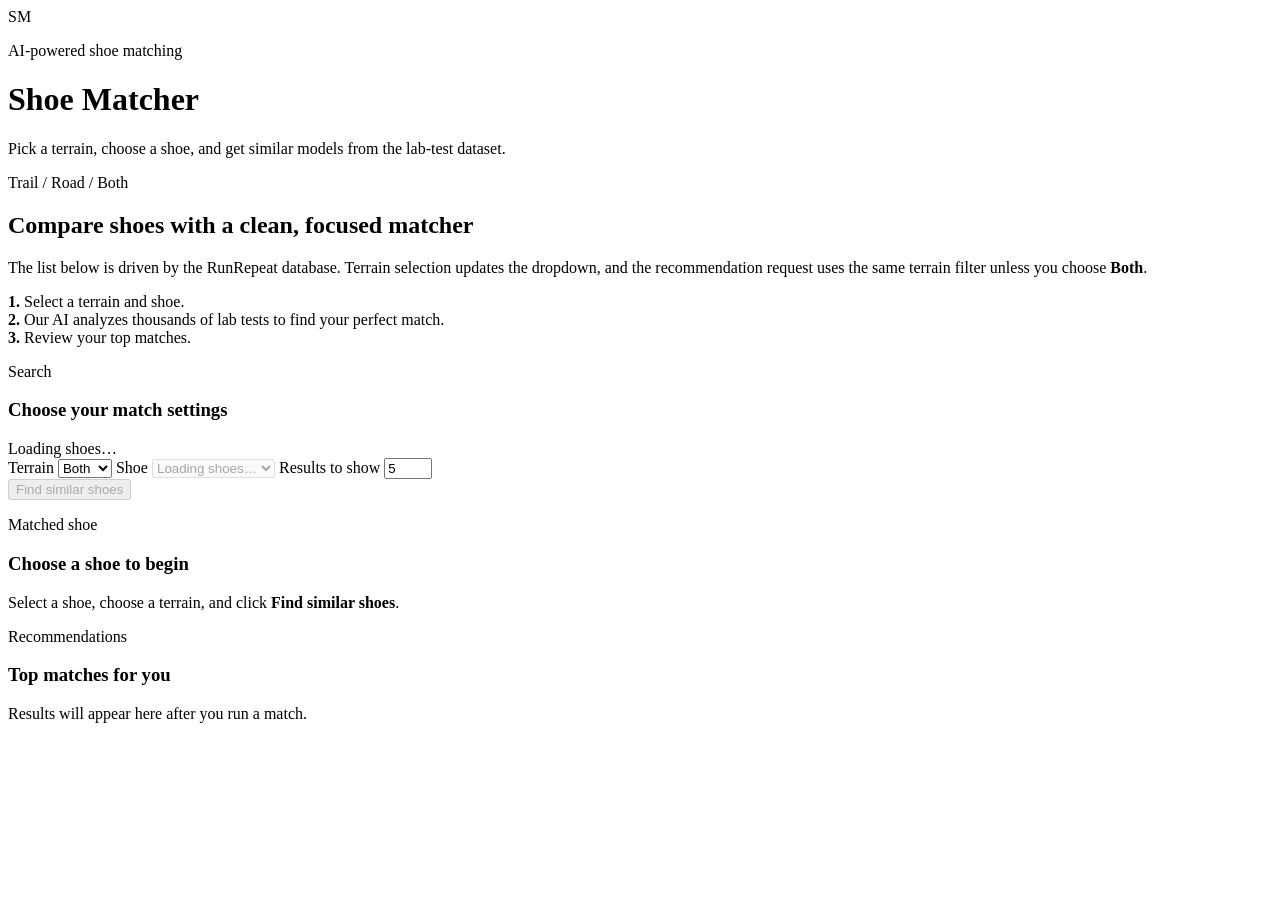
==== webapp/templates/index.html @ b6e6e43c "Using elbow plot to find ideal number of clusters" ====
<!doctype html>
<html lang="en">
  <head>
    <meta charset="utf-8" />
    <meta name="viewport" content="width=device-width, initial-scale=1" />
    <title>Shoe Matcher</title>
    <link rel="preconnect" href="https://fonts.googleapis.com" />
    <link rel="preconnect" href="https://fonts.gstatic.com" crossorigin />
    <link rel="stylesheet" href="/static/styles.css" />
    <script defer src="/static/app.js"></script>
  </head>
  <body>
    <div class="page-shell">
      <header class="topbar">
        <div class="brand">
          <div class="brand-mark">SM</div>
          <div>
            <p class="eyebrow">AI-powered shoe matching</p>
            <h1>Shoe Matcher</h1>
          </div>
        </div>
        <p class="topbar-copy">Pick a terrain, choose a shoe, and get similar models from the lab-test dataset.</p>
      </header>

      <main class="layout">
        <section class="hero card">
          <div>
            <span class="badge">Trail / Road / Both</span>
            <h2>Compare shoes with a clean, focused matcher</h2>
            <p>
              The list below is driven by the RunRepeat database. Terrain selection updates the dropdown,
              and the recommendation request uses the same terrain filter unless you choose <strong>Both</strong>.
            </p>
          </div>
          <div class="hero-points">
            <div class="hero-point">
              <strong>1.</strong>
              <span>Select a terrain and shoe.</span>
            </div>
            <div class="hero-point">
              <strong>2.</strong>
              <span>Our AI analyzes thousands of lab tests to find your perfect match.</span>
            </div>
            <div class="hero-point">
              <strong>3.</strong>
              <span>Review your top matches.</span>
            </div>
          </div>
        </section>

        <section class="card controls">
          <div class="section-heading">
            <div>
              <p class="section-kicker">Search</p>
              <h3>Choose your match settings</h3>
            </div>
            <span id="status-pill" class="status-pill">Loading shoes…</span>
          </div>

          <div class="control-grid">
            <label>
              Terrain
              <select id="terrain-select">
                <option value="Both" selected>Both</option>
                <option value="Road">Road</option>
                <option value="Trail">Trail</option>
              </select>
            </label>

            <label>
              Shoe
              <select id="shoe-select" disabled>
                <option>Loading shoes…</option>
              </select>
            </label>

            <label>
              Results to show
              <input id="neighbors-input" type="number" min="1" max="20" value="5" />
            </label>
          </div>

          <div class="action-row">
            <button id="match-button" class="primary-button" disabled>Find similar shoes</button>
          </div>
        </section>


        <section class="results-grid">
          <article class="card results-panel">
            <div class="section-heading">
              <div>
                <p class="section-kicker">Matched shoe</p>
                <h3 id="matched-title">Choose a shoe to begin</h3>
              </div>
            </div>
            <div id="matched-shoe" class="detail-grid empty-state">
              <p>Select a shoe, choose a terrain, and click <strong>Find similar shoes</strong>.</p>
            </div>
          </article>

          <article class="card results-panel">
            <div class="section-heading">
              <div>
                <p class="section-kicker">Recommendations</p>
                <h3>Top matches for you</h3>
              </div>
            </div>
            <div id="recommendations" class="recommendation-list empty-state">
              <p>Results will appear here after you run a match.</p>
            </div>
          </article>
        </section>
      </main>
    </div>
  </body>
</html>
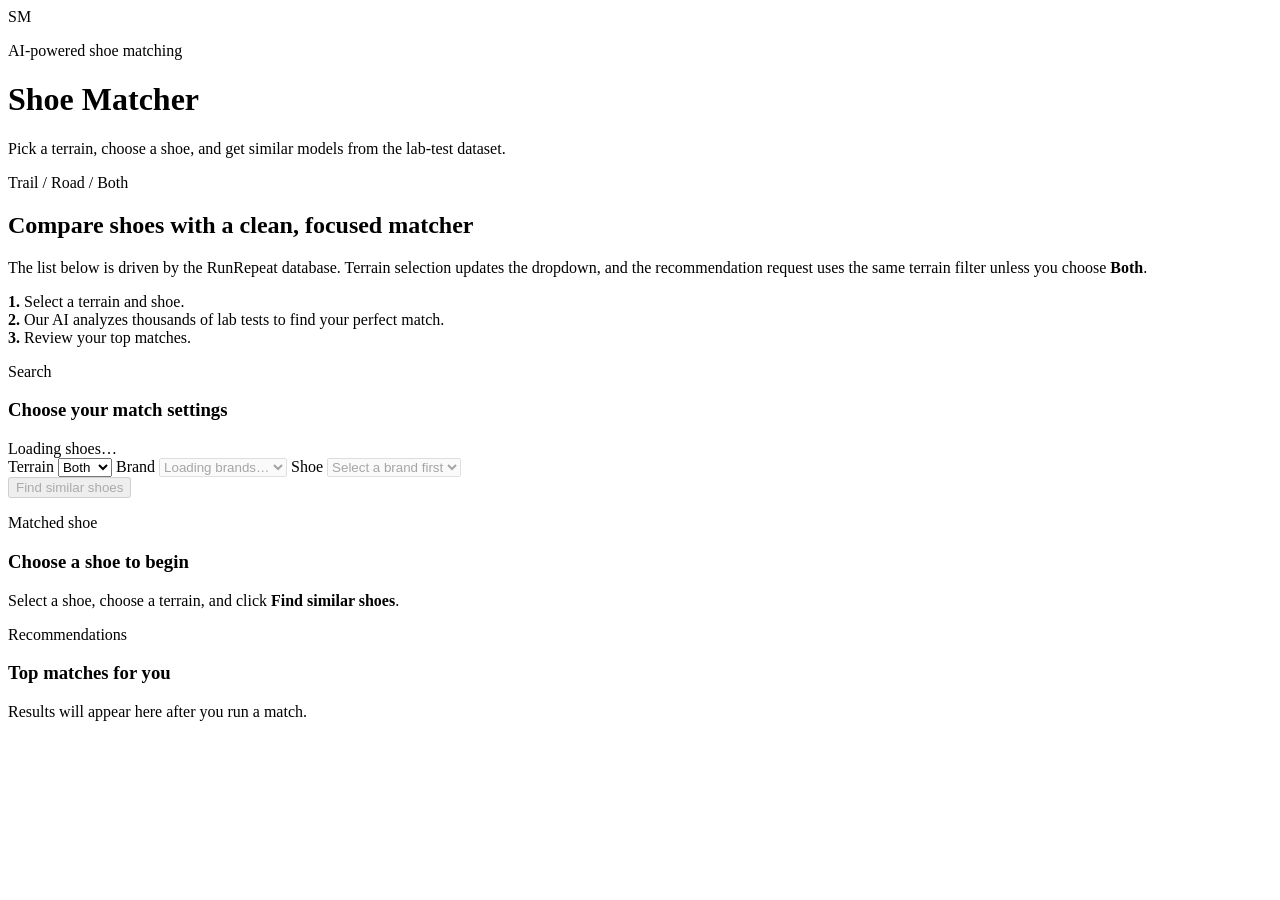
==== commit accc9498: "Cleaned up crawling and also made some viz improvements" ====
--- a/webapp/templates/index.html
+++ b/webapp/templates/index.html
@@ -68,16 +68,19 @@
             </label>
 
             <label>
-              Shoe
-              <select id="shoe-select" disabled>
-                <option>Loading shoes…</option>
+              Brand
+              <select id="brand-select" disabled>
+                <option>Loading brands…</option>
               </select>
             </label>
 
             <label>
-              Results to show
-              <input id="neighbors-input" type="number" min="1" max="20" value="5" />
+              Shoe
+              <select id="shoe-select" disabled>
+                <option>Select a brand first</option>
+              </select>
             </label>
+
           </div>
 
           <div class="action-row">
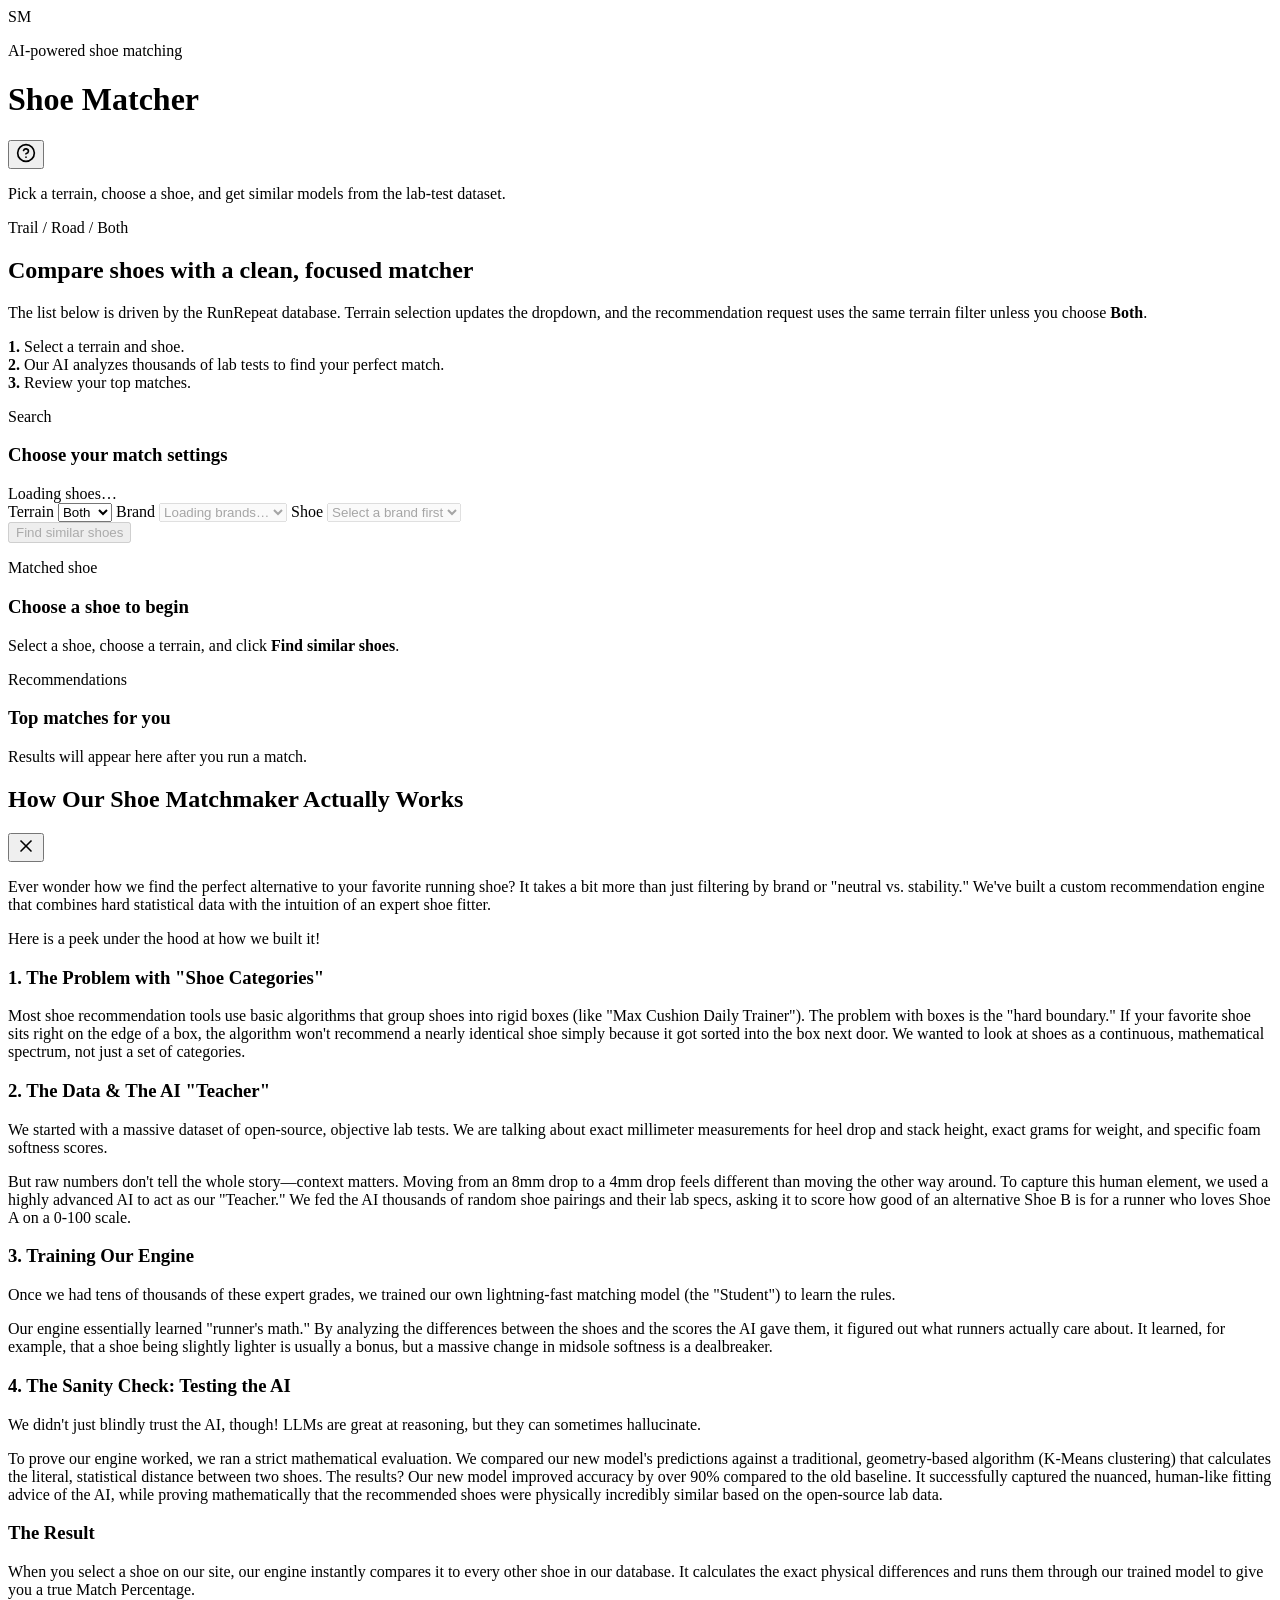
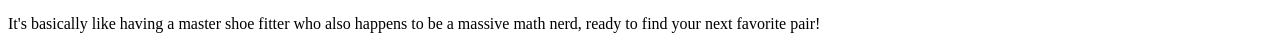
==== commit 740ed161: "Add 'How It Works' modal with question mark icon - Add question mark button in topbar that opens exp" ====
--- a/webapp/templates/index.html
+++ b/webapp/templates/index.html
@@ -19,7 +19,16 @@
             <h1>Shoe Matcher</h1>
           </div>
         </div>
-        <p class="topbar-copy">Pick a terrain, choose a shoe, and get similar models from the lab-test dataset.</p>
+        <div class="topbar-actions">
+          <button id="how-it-works-btn" class="how-it-works-btn" aria-label="How it works">
+            <svg width="20" height="20" viewBox="0 0 24 24" fill="none" stroke="currentColor" stroke-width="2" stroke-linecap="round" stroke-linejoin="round">
+              <circle cx="12" cy="12" r="10"></circle>
+              <path d="M9.09 9a3 3 0 0 1 5.83 1c0 2-3 3-3 3"></path>
+              <line x1="12" y1="17" x2="12.01" y2="17"></line>
+            </svg>
+          </button>
+          <p class="topbar-copy">Pick a terrain, choose a shoe, and get similar models from the lab-test dataset.</p>
+        </div>
       </header>
 
       <main class="layout">
@@ -116,5 +125,51 @@
         </section>
       </main>
     </div>
+
+    <!-- How It Works Modal -->
+    <div id="how-it-works-overlay" class="modal-overlay hidden">
+      <div class="modal-backdrop"></div>
+      <div class="modal-content">
+        <div class="modal-header">
+          <h2>How Our Shoe Matchmaker Actually Works</h2>
+          <button id="close-modal-btn" class="close-btn" aria-label="Close">
+            <svg width="20" height="20" viewBox="0 0 24 24" fill="none" stroke="currentColor" stroke-width="2" stroke-linecap="round" stroke-linejoin="round">
+              <line x1="18" y1="6" x2="6" y2="18"></line>
+              <line x1="6" y1="6" x2="18" y2="18"></line>
+            </svg>
+          </button>
+        </div>
+        <div class="modal-body">
+          <div class="prose">
+            <p>Ever wonder how we find the perfect alternative to your favorite running shoe? It takes a bit more than just filtering by brand or "neutral vs. stability." We've built a custom recommendation engine that combines hard statistical data with the intuition of an expert shoe fitter.</p>
+            
+            <p>Here is a peek under the hood at how we built it!</p>
+            
+            <h3>1. The Problem with "Shoe Categories"</h3>
+            <p>Most shoe recommendation tools use basic algorithms that group shoes into rigid boxes (like "Max Cushion Daily Trainer"). The problem with boxes is the "hard boundary." If your favorite shoe sits right on the edge of a box, the algorithm won't recommend a nearly identical shoe simply because it got sorted into the box next door. We wanted to look at shoes as a continuous, mathematical spectrum, not just a set of categories.</p>
+            
+            <h3>2. The Data & The AI "Teacher"</h3>
+            <p>We started with a massive dataset of open-source, objective lab tests. We are talking about exact millimeter measurements for heel drop and stack height, exact grams for weight, and specific foam softness scores.</p>
+            
+            <p>But raw numbers don't tell the whole story—context matters. Moving from an 8mm drop to a 4mm drop feels different than moving the other way around. To capture this human element, we used a highly advanced AI to act as our "Teacher." We fed the AI thousands of random shoe pairings and their lab specs, asking it to score how good of an alternative Shoe B is for a runner who loves Shoe A on a 0-100 scale.</p>
+            
+            <h3>3. Training Our Engine</h3>
+            <p>Once we had tens of thousands of these expert grades, we trained our own lightning-fast matching model (the "Student") to learn the rules.</p>
+            
+            <p>Our engine essentially learned "runner's math." By analyzing the differences between the shoes and the scores the AI gave them, it figured out what runners actually care about. It learned, for example, that a shoe being slightly lighter is usually a bonus, but a massive change in midsole softness is a dealbreaker.</p>
+            
+            <h3>4. The Sanity Check: Testing the AI</h3>
+            <p>We didn't just blindly trust the AI, though! LLMs are great at reasoning, but they can sometimes hallucinate.</p>
+            
+            <p>To prove our engine worked, we ran a strict mathematical evaluation. We compared our new model's predictions against a traditional, geometry-based algorithm (K-Means clustering) that calculates the literal, statistical distance between two shoes. The results? Our new model improved accuracy by over 90% compared to the old baseline. It successfully captured the nuanced, human-like fitting advice of the AI, while proving mathematically that the recommended shoes were physically incredibly similar based on the open-source lab data.</p>
+            
+            <h3>The Result</h3>
+            <p>When you select a shoe on our site, our engine instantly compares it to every other shoe in our database. It calculates the exact physical differences and runs them through our trained model to give you a true Match Percentage.</p>
+            
+            <p>It's basically like having a master shoe fitter who also happens to be a massive math nerd, ready to find your next favorite pair!</p>
+          </div>
+        </div>
+      </div>
+    </div>
   </body>
 </html>
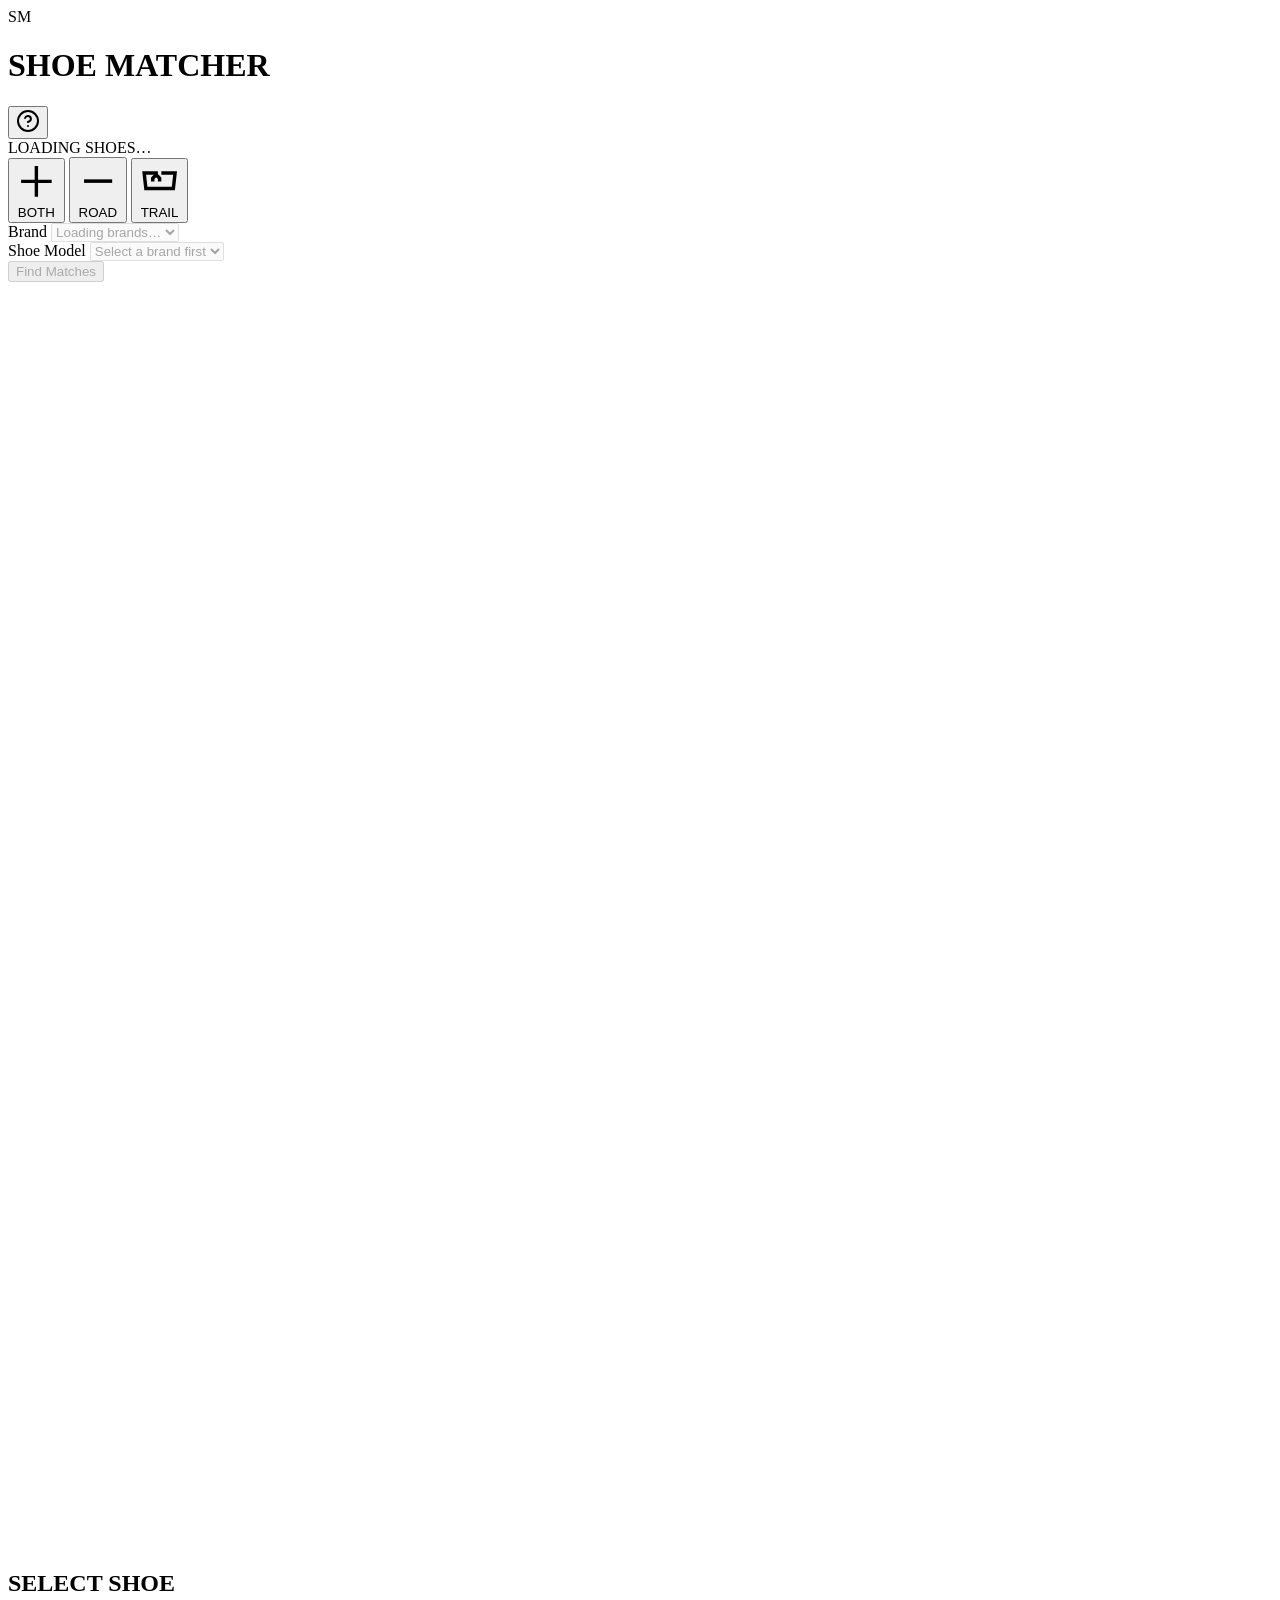
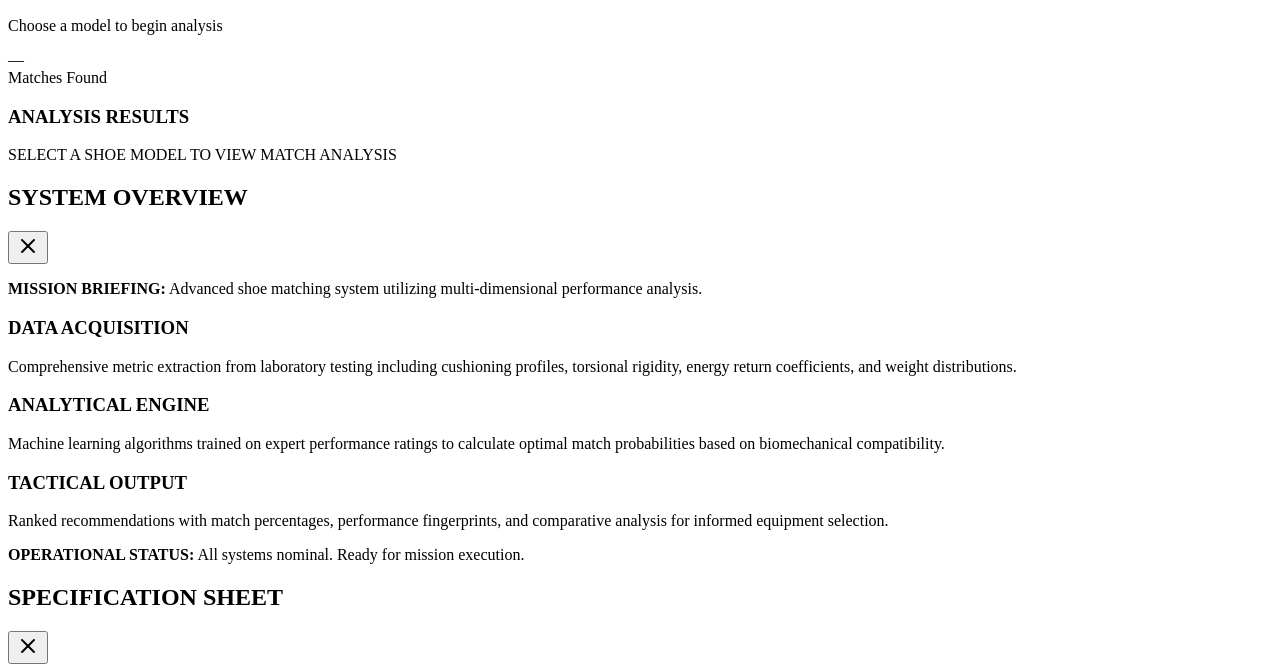
==== commit 1c9337c3: "Lots of visual experimentation" ====
--- a/webapp/templates/index.html
+++ b/webapp/templates/index.html
@@ -6,134 +6,127 @@
     <title>Shoe Matcher</title>
     <link rel="preconnect" href="https://fonts.googleapis.com" />
     <link rel="preconnect" href="https://fonts.gstatic.com" crossorigin />
+    <link href="https://fonts.googleapis.com/css2?family=Oswald:wght@400;500;600;700;800;900&family=Roboto+Mono:wght@400;500;700&family=Inter:wght@400;500;600;700&display=swap" rel="stylesheet" />
     <link rel="stylesheet" href="/static/styles.css" />
     <script defer src="/static/app.js"></script>
   </head>
   <body>
     <div class="page-shell">
-      <header class="topbar">
-        <div class="brand">
-          <div class="brand-mark">SM</div>
-          <div>
-            <p class="eyebrow">AI-powered shoe matching</p>
-            <h1>Shoe Matcher</h1>
+      <div class="canvas-container">
+        <div class="grid-overlay"></div>
+        
+        <!-- Header -->
+        <header class="header-section">
+          <div class="brand-section">
+            <div class="brand-mark">SM</div>
+            <h1 class="brand-title">SHOE MATCHER</h1>
           </div>
-        </div>
-        <div class="topbar-actions">
-          <button id="how-it-works-btn" class="how-it-works-btn" aria-label="How it works">
-            <svg width="20" height="20" viewBox="0 0 24 24" fill="none" stroke="currentColor" stroke-width="2" stroke-linecap="round" stroke-linejoin="round">
-              <circle cx="12" cy="12" r="10"></circle>
-              <path d="M9.09 9a3 3 0 0 1 5.83 1c0 2-3 3-3 3"></path>
-              <line x1="12" y1="17" x2="12.01" y2="17"></line>
-            </svg>
-          </button>
-          <p class="topbar-copy">Pick a terrain, choose a shoe, and get similar models from the lab-test dataset.</p>
-        </div>
-      </header>
+          <div class="header-actions">
+            <button id="how-it-works-btn" class="how-it-works-btn" aria-label="How it works">
+              <svg width="24" height="24" viewBox="0 0 24 24" fill="none" stroke="currentColor" stroke-width="2" stroke-linecap="round" stroke-linejoin="round">
+                <circle cx="12" cy="12" r="10"></circle>
+                <path d="M9.09 9a3 3 0 0 1 5.83 1c0 2-3 3-3 3"></path>
+                <line x1="12" y1="17" x2="12.01" y2="17"></line>
+              </svg>
+            </button>
+          </div>
+        </header>
 
-      <main class="layout">
-        <section class="hero card">
-          <div>
-            <span class="badge">Trail / Road / Both</span>
-            <h2>Compare shoes with a clean, focused matcher</h2>
-            <p>
-              The list below is driven by the RunRepeat database. Terrain selection updates the dropdown,
-              and the recommendation request uses the same terrain filter unless you choose <strong>Both</strong>.
-            </p>
-          </div>
-          <div class="hero-points">
-            <div class="hero-point">
-              <strong>1.</strong>
-              <span>Select a terrain and shoe.</span>
+        <!-- Control Panel -->
+        <section class="control-panel">
+          <div class="status-indicator" id="status-pill">LOADING SHOES…</div>
+          <div class="control-grid">
+            <div class="terrain-controls">
+              <button class="terrain-btn active" data-terrain="Both">
+                <svg class="terrain-icon" viewBox="0 0 24 24" fill="none" stroke="currentColor" stroke-width="2">
+                  <path d="M3 12h18m-9-9v18"></path>
+                </svg>
+                BOTH
+              </button>
+              <button class="terrain-btn" data-terrain="Road">
+                <svg class="terrain-icon" viewBox="0 0 24 24" fill="none" stroke="currentColor" stroke-width="2">
+                  <line x1="4" y1="12" x2="20" y2="12"></line>
+                </svg>
+                ROAD
+              </button>
+              <button class="terrain-btn" data-terrain="Trail">
+                <svg class="terrain-icon" viewBox="0 0 24 24" fill="none" stroke="currentColor" stroke-width="2">
+                  <path d="M13 7h8l-1 9H4l-1-9h8"></path>
+                  <path d="M8 12v-2l2-2 2 2v2"></path>
+                </svg>
+                TRAIL
+              </button>
             </div>
-            <div class="hero-point">
-              <strong>2.</strong>
-              <span>Our AI analyzes thousands of lab tests to find your perfect match.</span>
+            
+            <div class="control-group">
+              <label class="control-label">Brand</label>
+              <select id="brand-select" class="control-select" disabled>
+                <option>Loading brands…</option>
+              </select>
             </div>
-            <div class="hero-point">
-              <strong>3.</strong>
-              <span>Review your top matches.</span>
+            
+            <div class="control-group">
+              <label class="control-label">Shoe Model</label>
+              <select id="shoe-select" class="control-select" disabled>
+                <option>Select a brand first</option>
+              </select>
             </div>
+            
+            <button id="match-button" class="search-button" disabled>Find Matches</button>
           </div>
         </section>
 
-        <section class="card controls">
-          <div class="section-heading">
-            <div>
-              <p class="section-kicker">Search</p>
-              <h3>Choose your match settings</h3>
-            </div>
-            <span id="status-pill" class="status-pill">Loading shoes…</span>
-          </div>
-
-          <div class="control-grid">
-            <label>
-              Terrain
-              <select id="terrain-select">
-                <option value="Both" selected>Both</option>
-                <option value="Road">Road</option>
-                <option value="Trail">Trail</option>
-              </select>
-            </label>
-
-            <label>
-              Brand
-              <select id="brand-select" disabled>
-                <option>Loading brands…</option>
-              </select>
-            </label>
-
-            <label>
-              Shoe
-              <select id="shoe-select" disabled>
-                <option>Select a brand first</option>
-              </select>
-            </label>
-
-          </div>
-
-          <div class="action-row">
-            <button id="match-button" class="primary-button" disabled>Find similar shoes</button>
-          </div>
-        </section>
-
-
-        <section class="results-grid">
-          <article class="card results-panel">
-            <div class="section-heading">
-              <div>
-                <p class="section-kicker">Matched shoe</p>
-                <h3 id="matched-title">Choose a shoe to begin</h3>
+        <!-- Results Section -->
+        <main class="results-section">
+          <!-- Anchor Profile -->
+          <article class="anchor-profile">
+            <div class="anchor-header">
+              <div class="anchor-visualization">
+                <div class="radar-chart" id="anchor-radar">
+                  <svg viewBox="0 0 200 200">
+                    <!-- Radar chart will be drawn here -->
+                  </svg>
+                </div>
               </div>
-            </div>
-            <div id="matched-shoe" class="detail-grid empty-state">
-              <p>Select a shoe, choose a terrain, and click <strong>Find similar shoes</strong>.</p>
+              <div class="anchor-info">
+                <h2 id="matched-title" class="anchor-title">SELECT SHOE</h2>
+                <p id="matched-subtitle" class="anchor-subtitle">Choose a model to begin analysis</p>
+                <div class="anchor-metrics">
+                  <div class="metric-readout">
+                    <div class="metric-value" id="matches-found">—</div>
+                    <div class="metric-label">Matches Found</div>
+                  </div>
+                  <div class="metric-readout" id="audience-metric" style="display: none;">
+                    <div class="metric-value" id="audience-score">—</div>
+                    <div class="metric-label">Audience Score</div>
+                  </div>
+                </div>
+              </div>
             </div>
           </article>
 
-          <article class="card results-panel">
-            <div class="section-heading">
-              <div>
-                <p class="section-kicker">Recommendations</p>
-                <h3>Top matches for you</h3>
+          <!-- Recommendations -->
+          <section class="recommendations-section">
+            <div class="recommendations-header">
+              <h3 class="recommendations-title">ANALYSIS RESULTS</h3>
+            </div>
+            <div id="recommendations" class="recommendations-grid empty-state">
+              <div class="empty-state">
+                <p>SELECT A SHOE MODEL TO VIEW MATCH ANALYSIS</p>
               </div>
             </div>
-            <div id="recommendations" class="recommendation-list empty-state">
-              <p>Results will appear here after you run a match.</p>
-            </div>
-          </article>
-        </section>
-      </main>
+          </section>
+        </main>
+      </div>
     </div>
 
     <!-- How It Works Modal -->
     <div id="how-it-works-overlay" class="modal-overlay hidden">
-      <div class="modal-backdrop"></div>
       <div class="modal-content">
         <div class="modal-header">
-          <h2>How Our Shoe Matchmaker Actually Works</h2>
+          <h2 class="modal-title">SYSTEM OVERVIEW</h2>
           <button id="close-modal-btn" class="close-btn" aria-label="Close">
-            <svg width="20" height="20" viewBox="0 0 24 24" fill="none" stroke="currentColor" stroke-width="2" stroke-linecap="round" stroke-linejoin="round">
+            <svg width="24" height="24" viewBox="0 0 24 24" fill="none" stroke="currentColor" stroke-width="2" stroke-linecap="round" stroke-linejoin="round">
               <line x1="18" y1="6" x2="6" y2="18"></line>
               <line x1="6" y1="6" x2="18" y2="18"></line>
             </svg>
@@ -141,32 +134,38 @@
         </div>
         <div class="modal-body">
           <div class="prose">
-            <p>Ever wonder how we find the perfect alternative to your favorite running shoe? It takes a bit more than just filtering by brand or "neutral vs. stability." We've built a custom recommendation engine that combines hard statistical data with the intuition of an expert shoe fitter.</p>
+            <p><strong>MISSION BRIEFING:</strong> Advanced shoe matching system utilizing multi-dimensional performance analysis.</p>
             
-            <p>Here is a peek under the hood at how we built it!</p>
+            <h3>DATA ACQUISITION</h3>
+            <p>Comprehensive metric extraction from laboratory testing including cushioning profiles, torsional rigidity, energy return coefficients, and weight distributions.</p>
             
-            <h3>1. The Problem with "Shoe Categories"</h3>
-            <p>Most shoe recommendation tools use basic algorithms that group shoes into rigid boxes (like "Max Cushion Daily Trainer"). The problem with boxes is the "hard boundary." If your favorite shoe sits right on the edge of a box, the algorithm won't recommend a nearly identical shoe simply because it got sorted into the box next door. We wanted to look at shoes as a continuous, mathematical spectrum, not just a set of categories.</p>
+            <h3>ANALYTICAL ENGINE</h3>
+            <p>Machine learning algorithms trained on expert performance ratings to calculate optimal match probabilities based on biomechanical compatibility.</p>
             
-            <h3>2. The Data & The AI "Teacher"</h3>
-            <p>We started with a massive dataset of open-source, objective lab tests. We are talking about exact millimeter measurements for heel drop and stack height, exact grams for weight, and specific foam softness scores.</p>
+            <h3>TACTICAL OUTPUT</h3>
+            <p>Ranked recommendations with match percentages, performance fingerprints, and comparative analysis for informed equipment selection.</p>
             
-            <p>But raw numbers don't tell the whole story—context matters. Moving from an 8mm drop to a 4mm drop feels different than moving the other way around. To capture this human element, we used a highly advanced AI to act as our "Teacher." We fed the AI thousands of random shoe pairings and their lab specs, asking it to score how good of an alternative Shoe B is for a runner who loves Shoe A on a 0-100 scale.</p>
-            
-            <h3>3. Training Our Engine</h3>
-            <p>Once we had tens of thousands of these expert grades, we trained our own lightning-fast matching model (the "Student") to learn the rules.</p>
-            
-            <p>Our engine essentially learned "runner's math." By analyzing the differences between the shoes and the scores the AI gave them, it figured out what runners actually care about. It learned, for example, that a shoe being slightly lighter is usually a bonus, but a massive change in midsole softness is a dealbreaker.</p>
-            
-            <h3>4. The Sanity Check: Testing the AI</h3>
-            <p>We didn't just blindly trust the AI, though! LLMs are great at reasoning, but they can sometimes hallucinate.</p>
-            
-            <p>To prove our engine worked, we ran a strict mathematical evaluation. We compared our new model's predictions against a traditional, geometry-based algorithm (K-Means clustering) that calculates the literal, statistical distance between two shoes. The results? Our new model improved accuracy by over 90% compared to the old baseline. It successfully captured the nuanced, human-like fitting advice of the AI, while proving mathematically that the recommended shoes were physically incredibly similar based on the open-source lab data.</p>
-            
-            <h3>The Result</h3>
-            <p>When you select a shoe on our site, our engine instantly compares it to every other shoe in our database. It calculates the exact physical differences and runs them through our trained model to give you a true Match Percentage.</p>
-            
-            <p>It's basically like having a master shoe fitter who also happens to be a massive math nerd, ready to find your next favorite pair!</p>
+            <p><strong>OPERATIONAL STATUS:</strong> All systems nominal. Ready for mission execution.</p>
+          </div>
+        </div>
+      </div>
+    </div>
+
+    <!-- Statistics Modal -->
+    <div id="statistics-overlay" class="modal-overlay hidden">
+      <div class="modal-content">
+        <div class="modal-header">
+          <h2 class="modal-title" id="statistics-title">SPECIFICATION SHEET</h2>
+          <button id="close-statistics-btn" class="close-btn" aria-label="Close">
+            <svg width="24" height="24" viewBox="0 0 24 24" fill="none" stroke="currentColor" stroke-width="2" stroke-linecap="round" stroke-linejoin="round">
+              <line x1="18" y1="6" x2="6" y2="18"></line>
+              <line x1="6" y1="6" x2="18" y2="18"></line>
+            </svg>
+          </button>
+        </div>
+        <div class="modal-body">
+          <div id="statistics-content" class="stats-grid">
+            <!-- Statistics will be populated here -->
           </div>
         </div>
       </div>
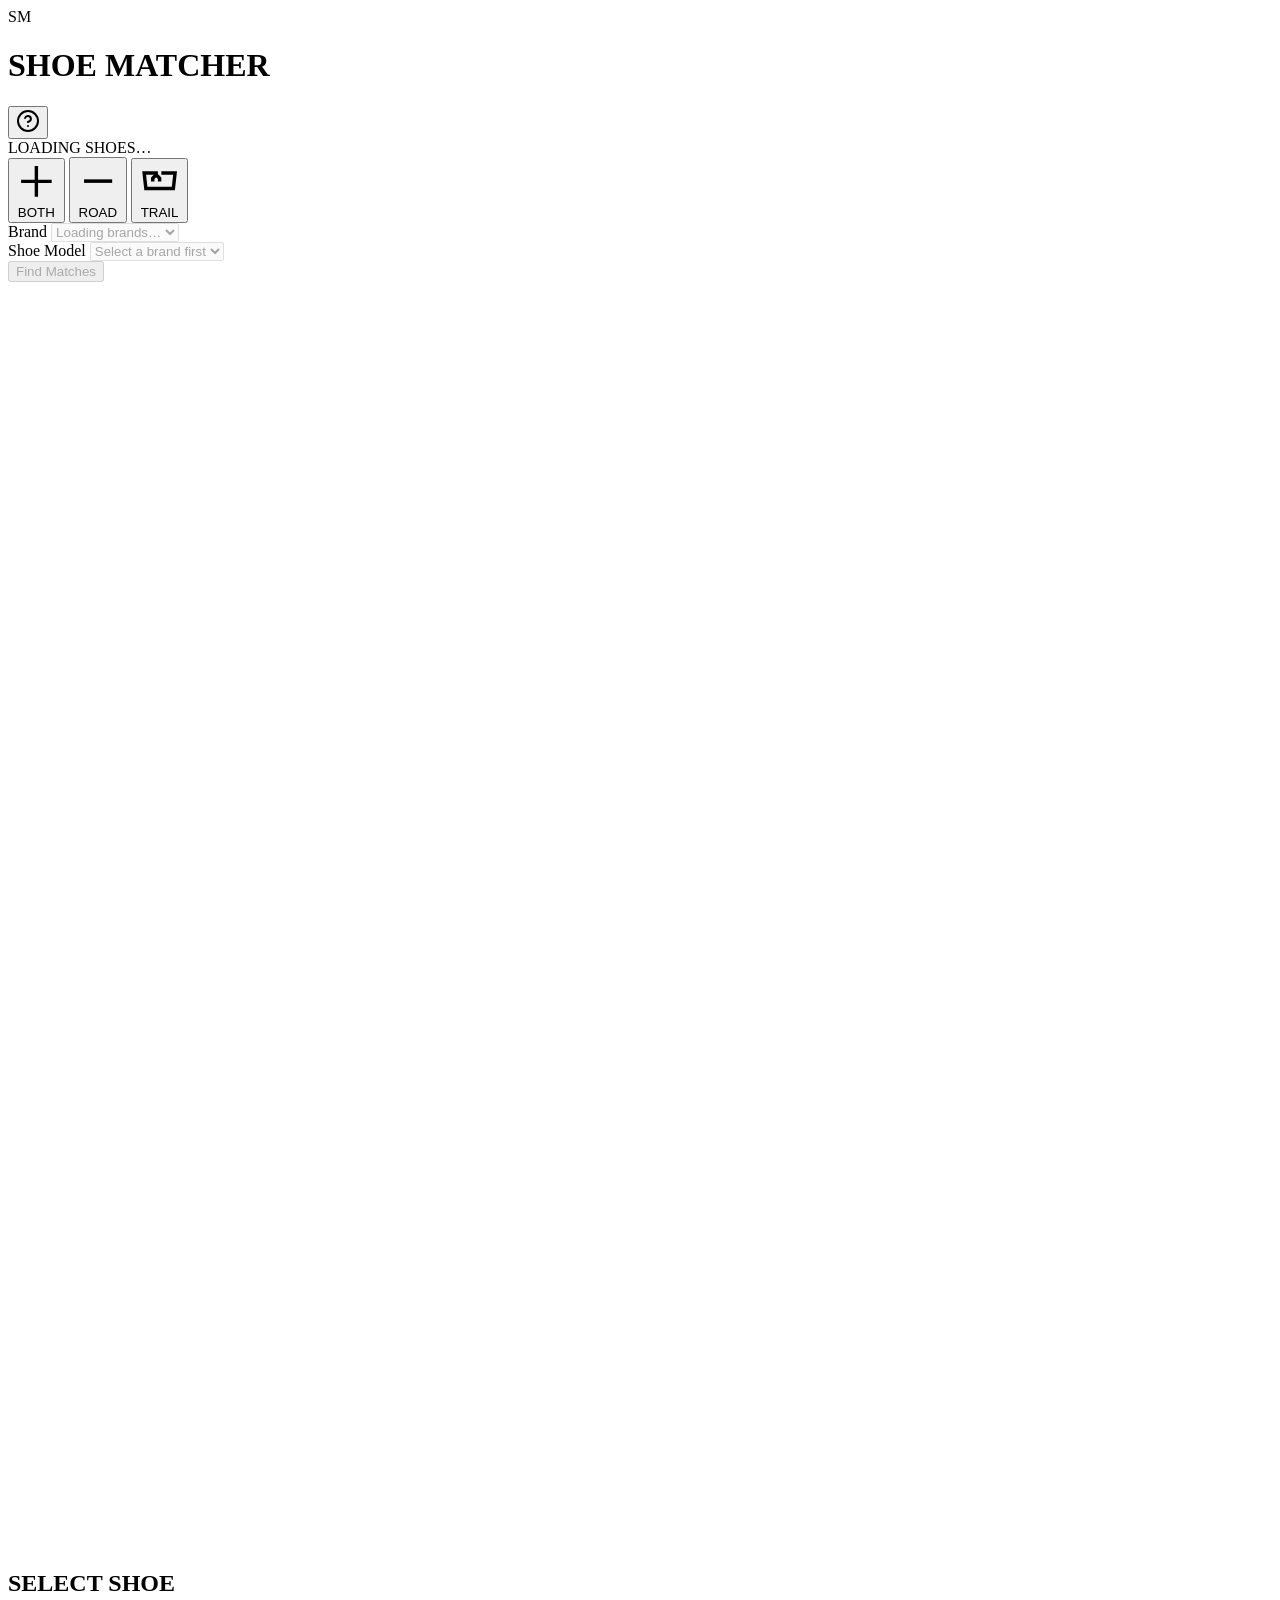
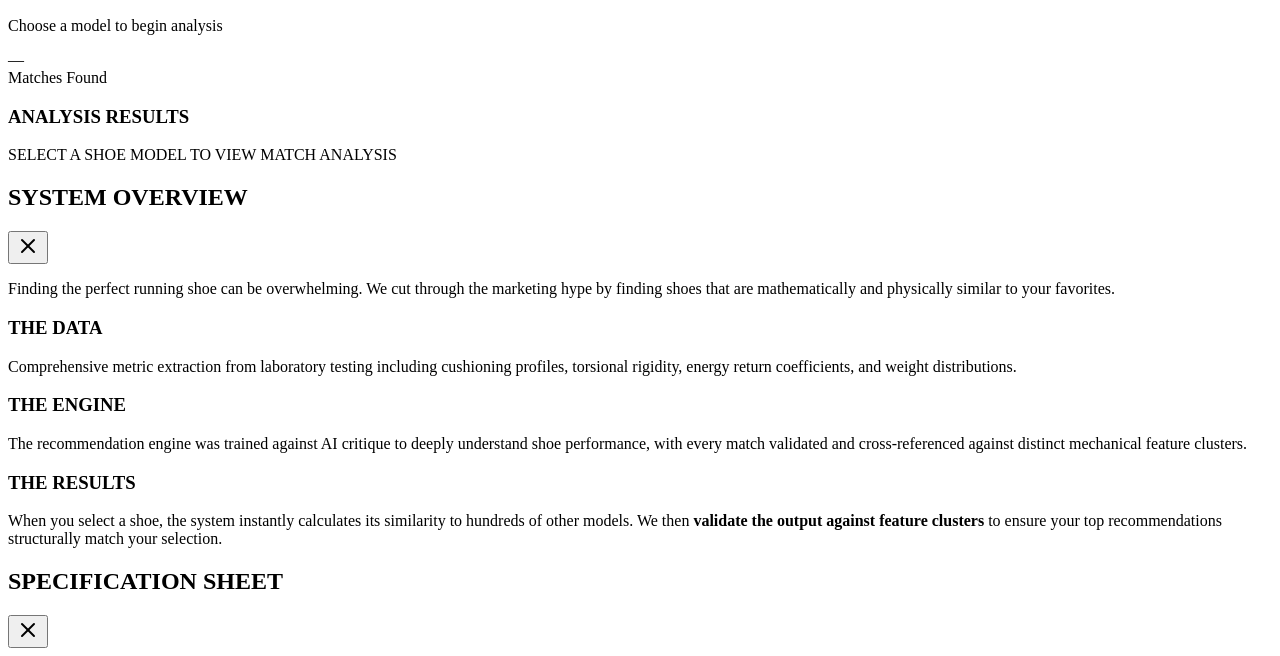
==== commit fba642e6: "Adding something small" ====
--- a/webapp/templates/index.html
+++ b/webapp/templates/index.html
@@ -134,18 +134,16 @@
         </div>
         <div class="modal-body">
           <div class="prose">
-            <p><strong>MISSION BRIEFING:</strong> Advanced shoe matching system utilizing multi-dimensional performance analysis.</p>
+            <p>Finding the perfect running shoe can be overwhelming. We cut through the marketing hype by finding shoes that are mathematically and physically similar to your favorites.</p>
             
-            <h3>DATA ACQUISITION</h3>
+            <h3>THE DATA</h3>
             <p>Comprehensive metric extraction from laboratory testing including cushioning profiles, torsional rigidity, energy return coefficients, and weight distributions.</p>
             
-            <h3>ANALYTICAL ENGINE</h3>
-            <p>Machine learning algorithms trained on expert performance ratings to calculate optimal match probabilities based on biomechanical compatibility.</p>
-            
-            <h3>TACTICAL OUTPUT</h3>
-            <p>Ranked recommendations with match percentages, performance fingerprints, and comparative analysis for informed equipment selection.</p>
-            
-            <p><strong>OPERATIONAL STATUS:</strong> All systems nominal. Ready for mission execution.</p>
+            <h3>THE ENGINE</h3>
+            <p>The recommendation engine was trained against AI critique to deeply understand shoe performance, with every match validated and cross-referenced against distinct mechanical feature clusters.</p>
+                        
+            <h3>THE RESULTS</h3>
+            <p>When you select a shoe, the system instantly calculates its similarity to hundreds of other models. We then <strong>validate the output against feature clusters</strong> to ensure your top recommendations structurally match your selection.</p>
           </div>
         </div>
       </div>
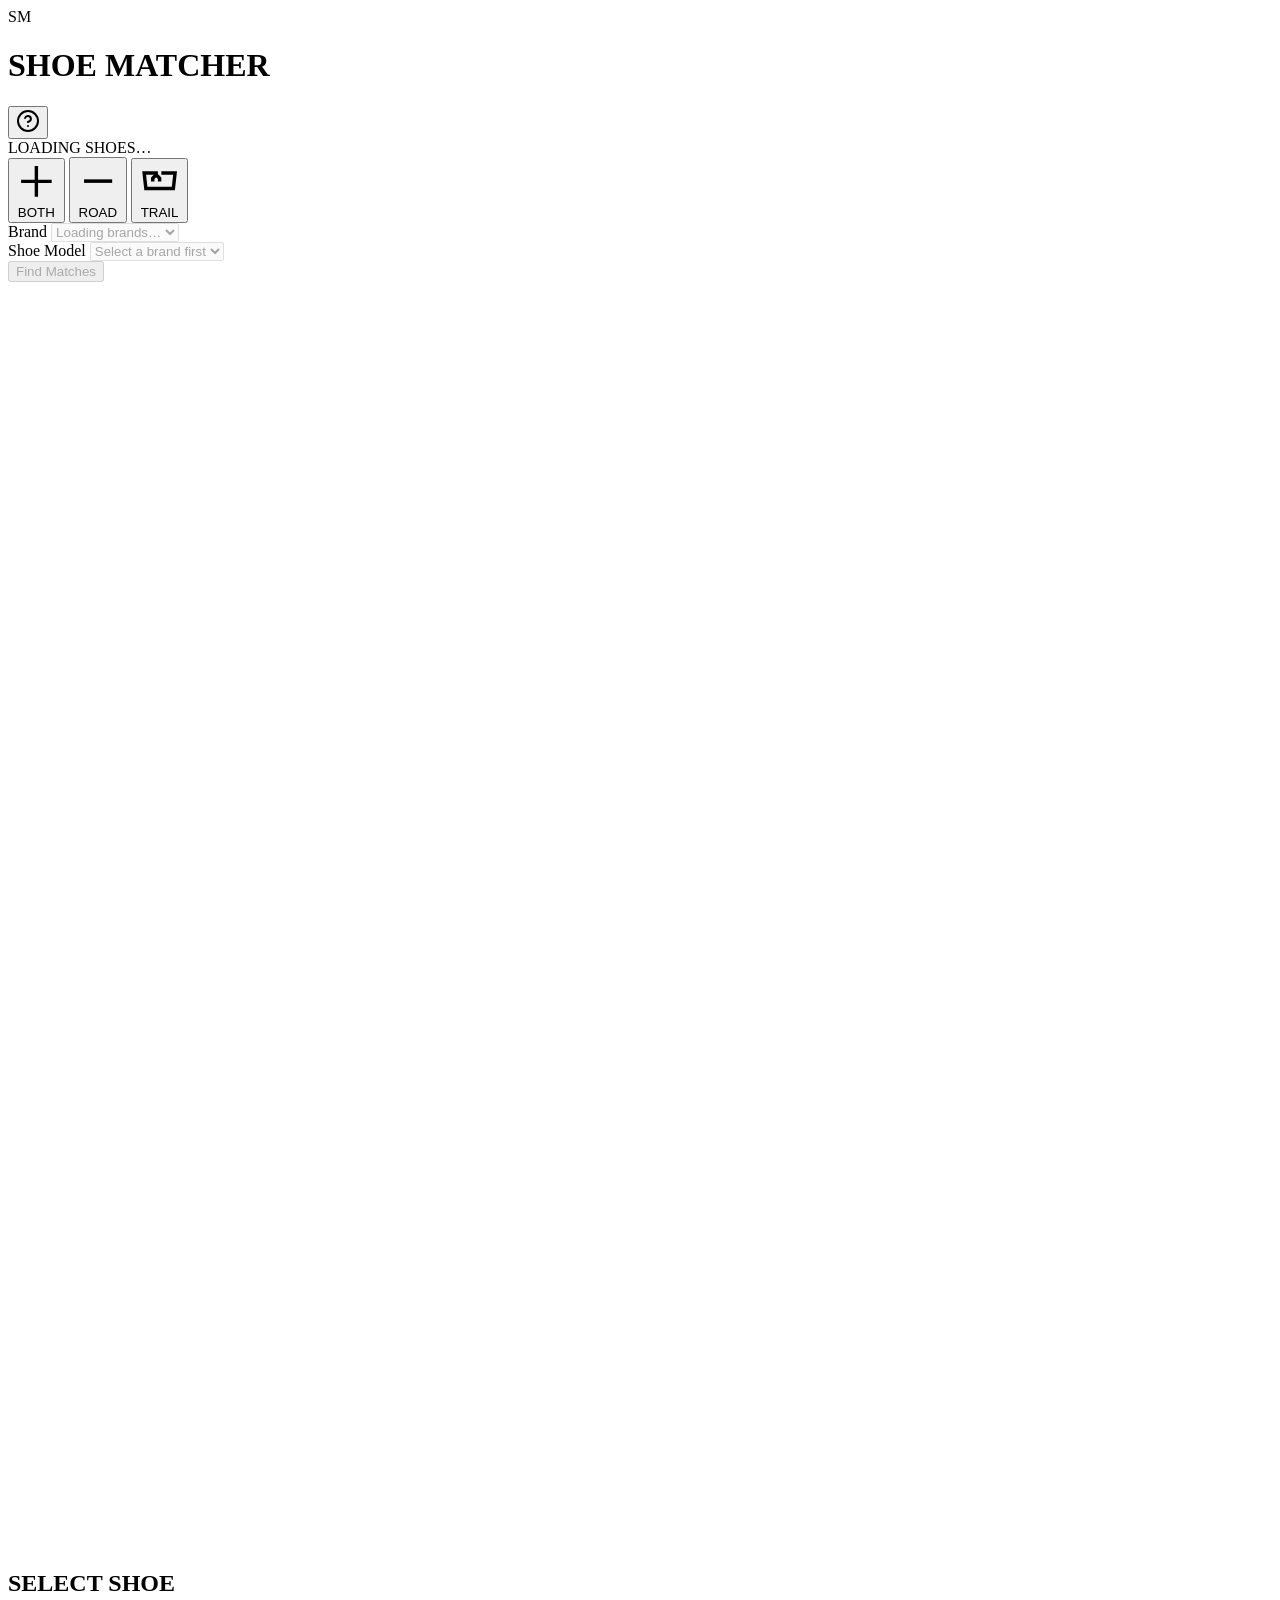
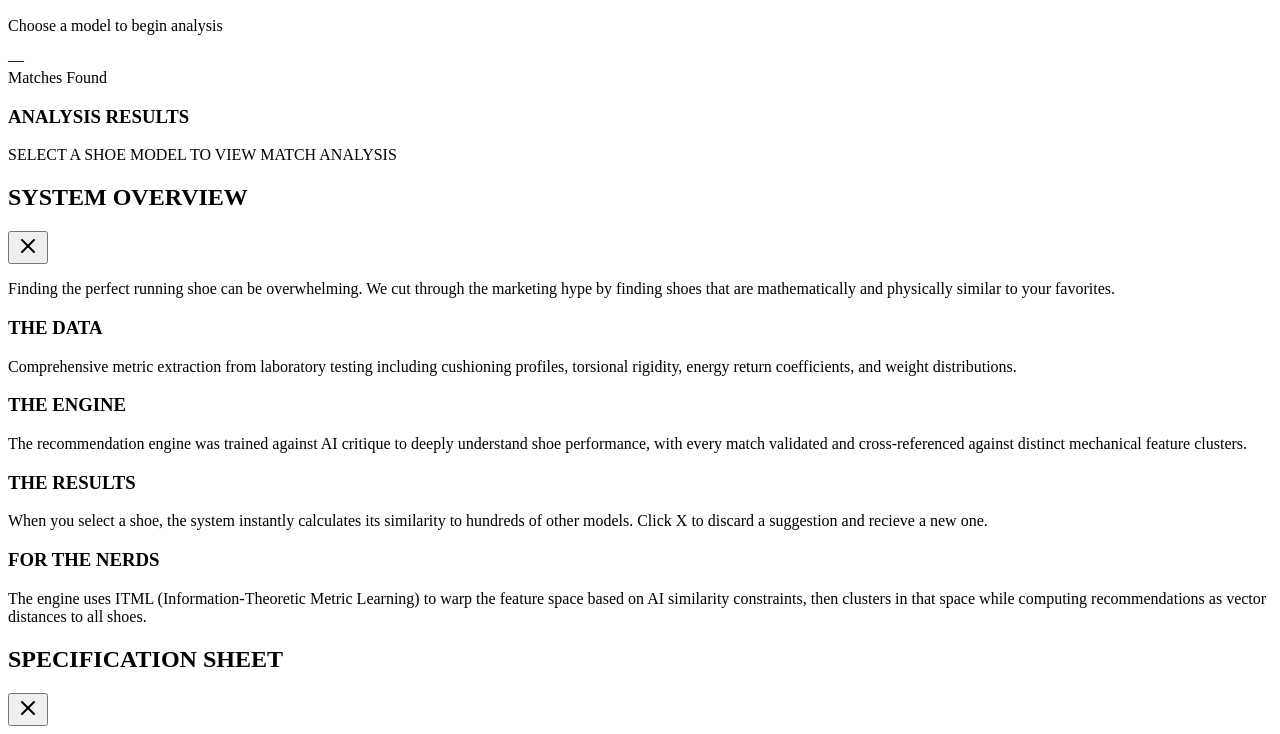
==== commit 02b11ff0: "Adding a bit of nuance" ====
--- a/webapp/templates/index.html
+++ b/webapp/templates/index.html
@@ -143,7 +143,10 @@
             <p>The recommendation engine was trained against AI critique to deeply understand shoe performance, with every match validated and cross-referenced against distinct mechanical feature clusters.</p>
                         
             <h3>THE RESULTS</h3>
-            <p>When you select a shoe, the system instantly calculates its similarity to hundreds of other models. We then <strong>validate the output against feature clusters</strong> to ensure your top recommendations structurally match your selection.</p>
+            <p>When you select a shoe, the system instantly calculates its similarity to hundreds of other models. Click X to discard a suggestion and recieve a new one.</p>
+
+            <h3>FOR THE NERDS</h3>
+            <p>The engine uses ITML (Information-Theoretic Metric Learning) to warp the feature space based on AI similarity constraints, then clusters in that space while computing recommendations as vector distances to all shoes.</p>
           </div>
         </div>
       </div>
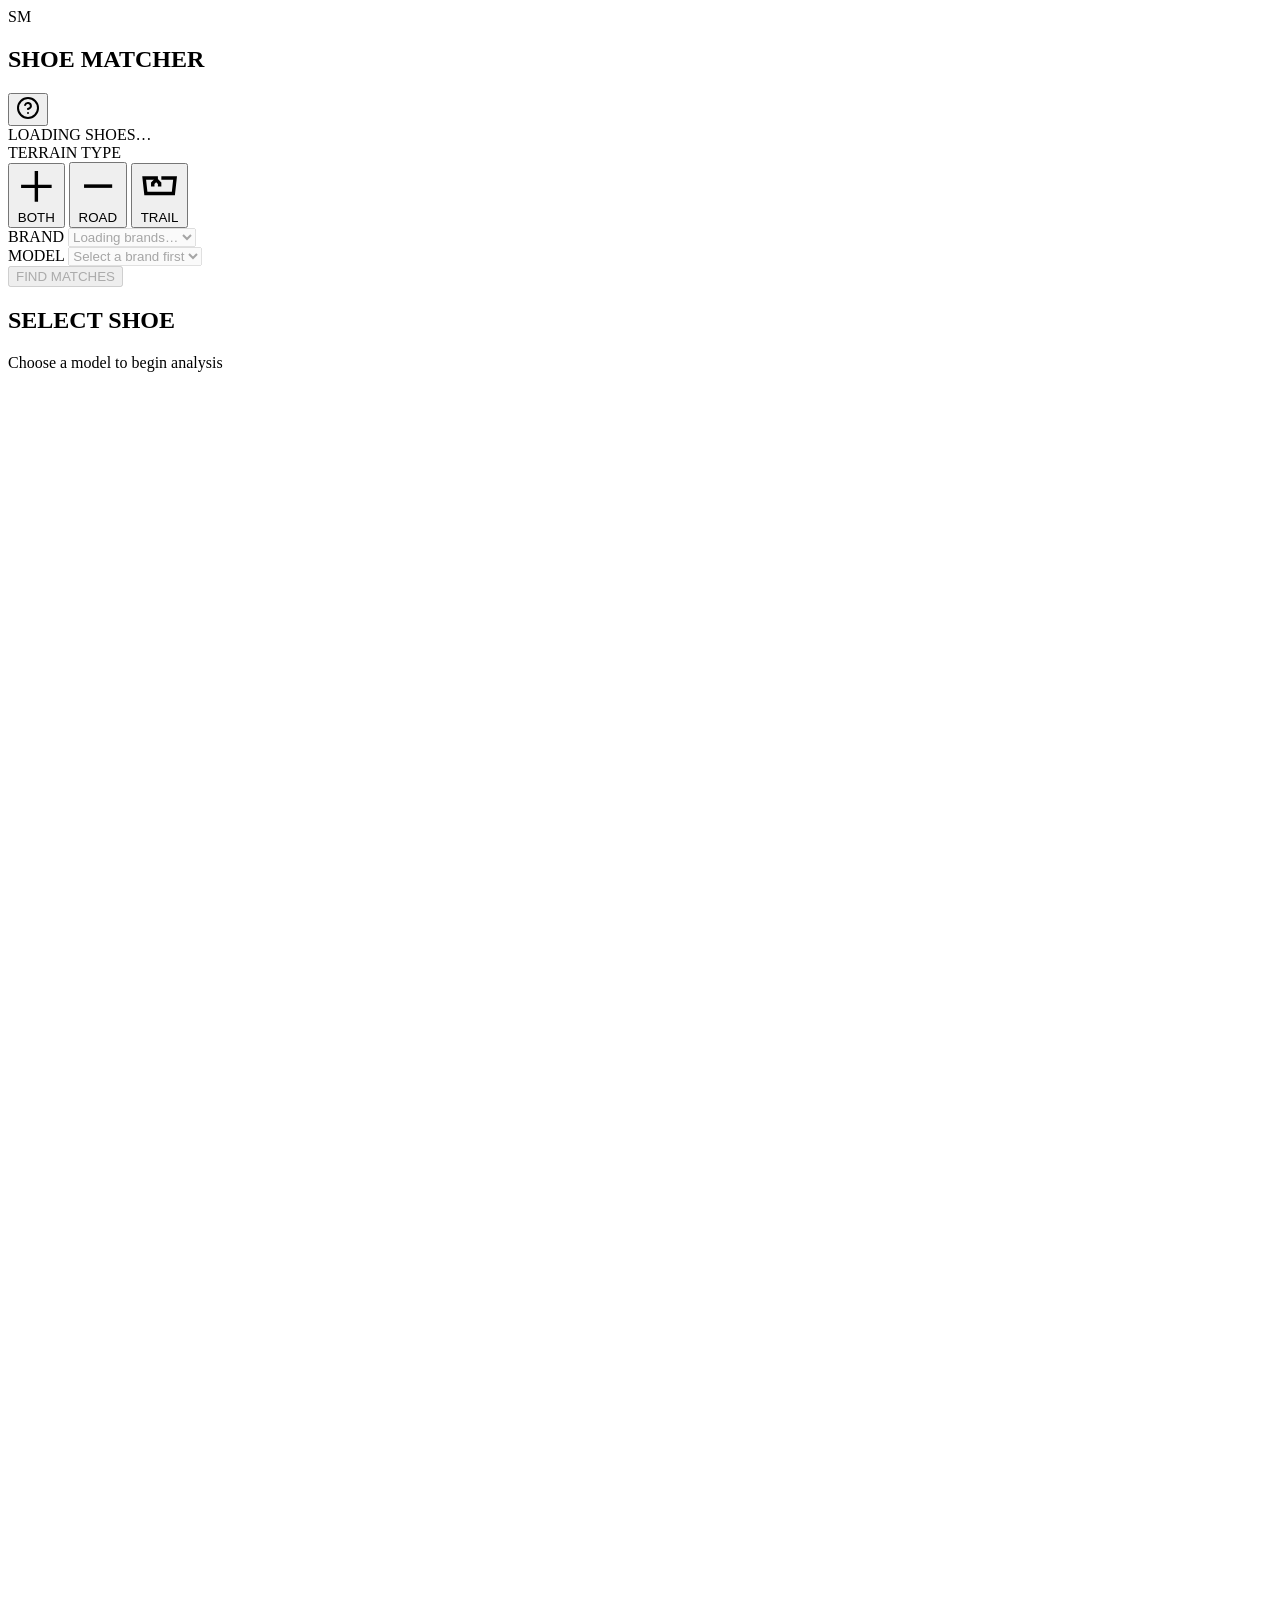
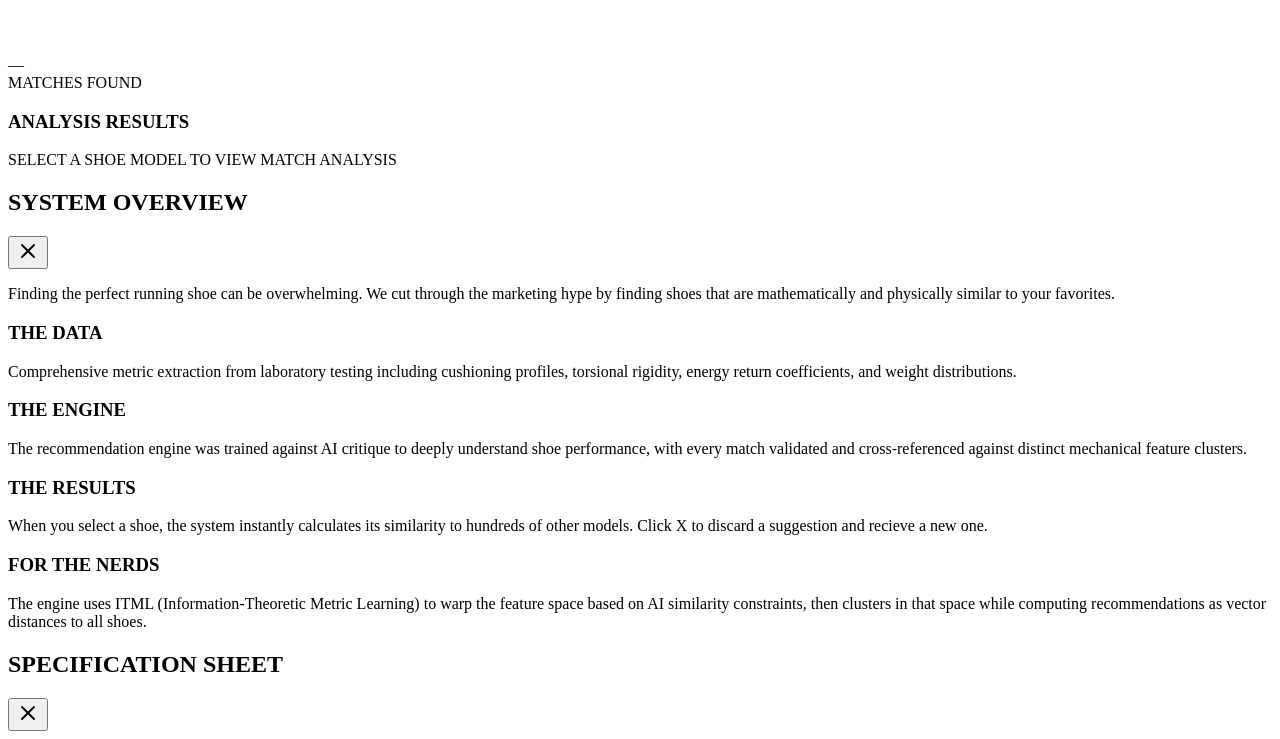
==== commit 677f1563: "First commit to match the initial style of the shoe matcher site" ====
--- a/webapp/templates/index.html
+++ b/webapp/templates/index.html
@@ -8,6 +8,7 @@
     <link rel="preconnect" href="https://fonts.gstatic.com" crossorigin />
     <link href="https://fonts.googleapis.com/css2?family=Oswald:wght@400;500;600;700;800;900&family=Roboto+Mono:wght@400;500;700&family=Inter:wght@400;500;600;700&display=swap" rel="stylesheet" />
     <link rel="stylesheet" href="/static/styles.css" />
+    <link rel="stylesheet" href="/static/styles-matcher.css" />
     <script defer src="/static/app.js"></script>
   </head>
   <body>
@@ -15,13 +16,14 @@
       <div class="canvas-container">
         <div class="grid-overlay"></div>
         
-        <!-- Header -->
-        <header class="header-section">
-          <div class="brand-section">
-            <div class="brand-mark">SM</div>
-            <h1 class="brand-title">SHOE MATCHER</h1>
-          </div>
-          <div class="header-actions">
+        <!-- Sidebar -->
+        <aside class="sidebar">
+          <!-- Header -->
+          <header class="sidebar-header">
+            <div class="brand-section">
+              <div class="brand-mark">SM</div>
+              <h1 class="brand-title">SHOE MATCHER</h1>
+            </div>
             <button id="how-it-works-btn" class="how-it-works-btn" aria-label="How it works">
               <svg width="24" height="24" viewBox="0 0 24 24" fill="none" stroke="currentColor" stroke-width="2" stroke-linecap="round" stroke-linejoin="round">
                 <circle cx="12" cy="12" r="10"></circle>
@@ -29,88 +31,94 @@
                 <line x1="12" y1="17" x2="12.01" y2="17"></line>
               </svg>
             </button>
-          </div>
-        </header>
+          </header>
 
-        <!-- Control Panel -->
-        <section class="control-panel">
-          <div class="status-indicator" id="status-pill">LOADING SHOES…</div>
-          <div class="control-grid">
+          <!-- Control Panel -->
+          <section class="control-panel">
+            <div class="status-indicator" id="status-pill">LOADING SHOES…</div>
+            
+            <!-- Terrain Controls -->
             <div class="terrain-controls">
-              <button class="terrain-btn active" data-terrain="Both">
-                <svg class="terrain-icon" viewBox="0 0 24 24" fill="none" stroke="currentColor" stroke-width="2">
-                  <path d="M3 12h18m-9-9v18"></path>
-                </svg>
-                BOTH
-              </button>
-              <button class="terrain-btn" data-terrain="Road">
-                <svg class="terrain-icon" viewBox="0 0 24 24" fill="none" stroke="currentColor" stroke-width="2">
-                  <line x1="4" y1="12" x2="20" y2="12"></line>
-                </svg>
-                ROAD
-              </button>
-              <button class="terrain-btn" data-terrain="Trail">
-                <svg class="terrain-icon" viewBox="0 0 24 24" fill="none" stroke="currentColor" stroke-width="2">
-                  <path d="M13 7h8l-1 9H4l-1-9h8"></path>
-                  <path d="M8 12v-2l2-2 2 2v2"></path>
-                </svg>
-                TRAIL
-              </button>
+              <label class="control-label">TERRAIN TYPE</label>
+              <div class="terrain-buttons">
+                <button class="terrain-btn active" data-terrain="Both">
+                  <svg class="terrain-icon" viewBox="0 0 24 24" fill="none" stroke="currentColor" stroke-width="2">
+                    <path d="M3 12h18m-9-9v18"></path>
+                  </svg>
+                  BOTH
+                </button>
+                <button class="terrain-btn" data-terrain="Road">
+                  <svg class="terrain-icon" viewBox="0 0 24 24" fill="none" stroke="currentColor" stroke-width="2">
+                    <line x1="4" y1="12" x2="20" y2="12"></line>
+                  </svg>
+                  ROAD
+                </button>
+                <button class="terrain-btn" data-terrain="Trail">
+                  <svg class="terrain-icon" viewBox="0 0 24 24" fill="none" stroke="currentColor" stroke-width="2">
+                    <path d="M13 7h8l-1 9H4l-1-9h8"></path>
+                    <path d="M8 12v-2l2-2 2 2v2"></path>
+                  </svg>
+                  TRAIL
+                </button>
+              </div>
             </div>
             
-            <div class="control-group">
-              <label class="control-label">Brand</label>
-              <select id="brand-select" class="control-select" disabled>
-                <option>Loading brands…</option>
-              </select>
+            <!-- Search Form -->
+            <div class="search-form">
+              <div class="control-group">
+                <label class="control-label">BRAND</label>
+                <select id="brand-select" class="control-select" disabled>
+                  <option>Loading brands…</option>
+                </select>
+              </div>
+              
+              <div class="control-group">
+                <label class="control-label">MODEL</label>
+                <select id="shoe-select" class="control-select" disabled>
+                  <option>Select a brand first</option>
+                </select>
+              </div>
+              
+              <button id="match-button" class="search-button" disabled> FIND MATCHES </button>
             </div>
-            
-            <div class="control-group">
-              <label class="control-label">Shoe Model</label>
-              <select id="shoe-select" class="control-select" disabled>
-                <option>Select a brand first</option>
-              </select>
-            </div>
-            
-            <button id="match-button" class="search-button" disabled>Find Matches</button>
-          </div>
-        </section>
+          </section>
+        </aside>
 
-        <!-- Results Section -->
-        <main class="results-section">
-          <!-- Anchor Profile -->
-          <article class="anchor-profile">
-            <div class="anchor-header">
-              <div class="anchor-visualization">
+        <!-- Main Content -->
+        <main class="main-content">
+          <!-- Selected Shoe Panel -->
+          <article class="selected-shoe-panel">
+            <div class="selected-shoe-header">
+              <div class="selected-shoe-info">
+                <h2 id="matched-title" class="selected-shoe-title">SELECT SHOE</h2>
+                <p id="matched-subtitle" class="selected-shoe-subtitle">Choose a model to begin analysis</p>
+              </div>
+              <div class="selected-shoe-visualization">
                 <div class="radar-chart" id="anchor-radar">
                   <svg viewBox="0 0 200 200">
                     <!-- Radar chart will be drawn here -->
                   </svg>
                 </div>
               </div>
-              <div class="anchor-info">
-                <h2 id="matched-title" class="anchor-title">SELECT SHOE</h2>
-                <p id="matched-subtitle" class="anchor-subtitle">Choose a model to begin analysis</p>
-                <div class="anchor-metrics">
-                  <div class="metric-readout">
-                    <div class="metric-value" id="matches-found">—</div>
-                    <div class="metric-label">Matches Found</div>
-                  </div>
-                  <div class="metric-readout" id="audience-metric" style="display: none;">
-                    <div class="metric-value" id="audience-score">—</div>
-                    <div class="metric-label">Audience Score</div>
-                  </div>
-                </div>
+            </div>
+            <div class="selected-shoe-metrics">
+              <div class="metric-card">
+                <div class="metric-value" id="matches-found">—</div>
+                <div class="metric-label">MATCHES FOUND</div>
+              </div>
+              <div class="metric-card" id="audience-metric" style="display: none;">
+                <div class="metric-value" id="audience-score">—</div>
+                <div class="metric-label">AUDIENCE SCORE</div>
               </div>
             </div>
           </article>
 
-          <!-- Recommendations -->
-          <section class="recommendations-section">
-            <div class="recommendations-header">
-              <h3 class="recommendations-title">ANALYSIS RESULTS</h3>
+          <!-- Results Section -->
+          <section class="results-section">
+            <div class="results-header">
+              <h3 class="results-title">ANALYSIS RESULTS</h3>
             </div>
-            <div id="recommendations" class="recommendations-grid empty-state">
+            <div id="recommendations" class="results-grid empty-state">
               <div class="empty-state">
                 <p>SELECT A SHOE MODEL TO VIEW MATCH ANALYSIS</p>
               </div>
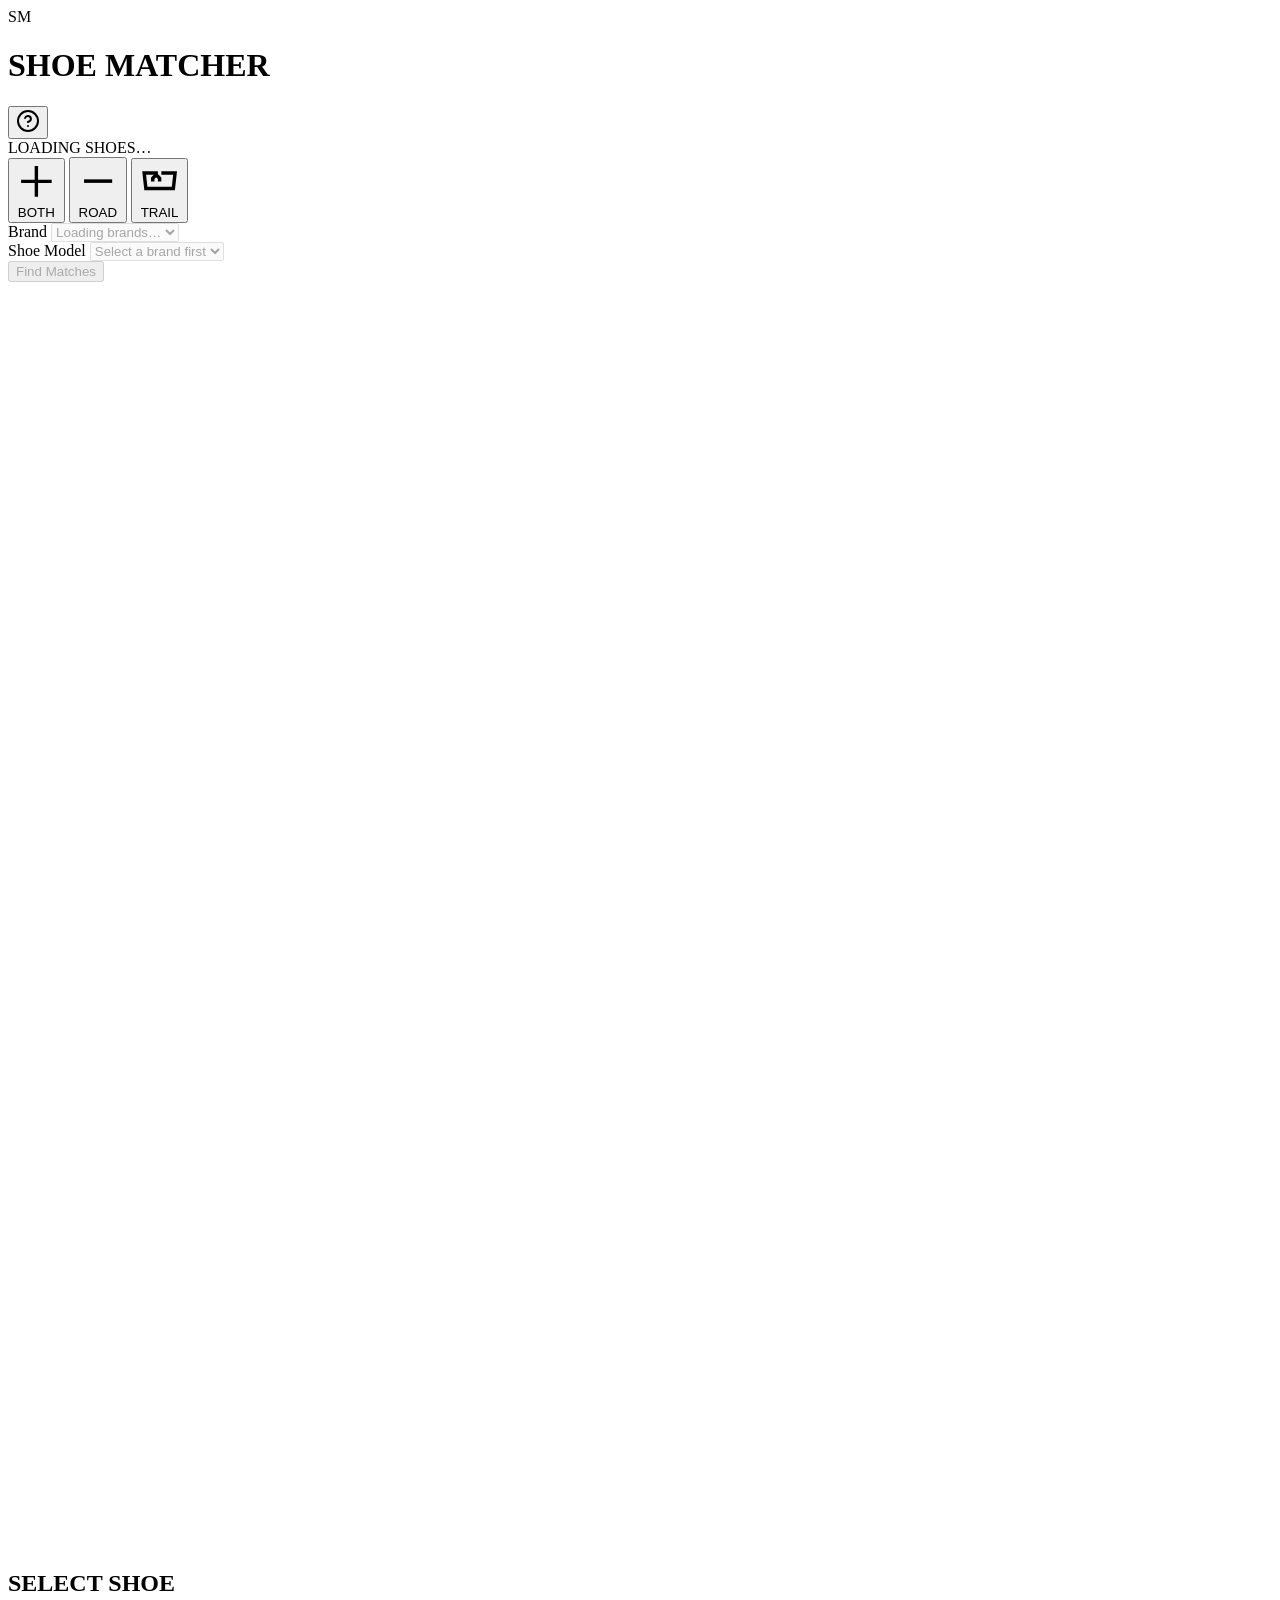
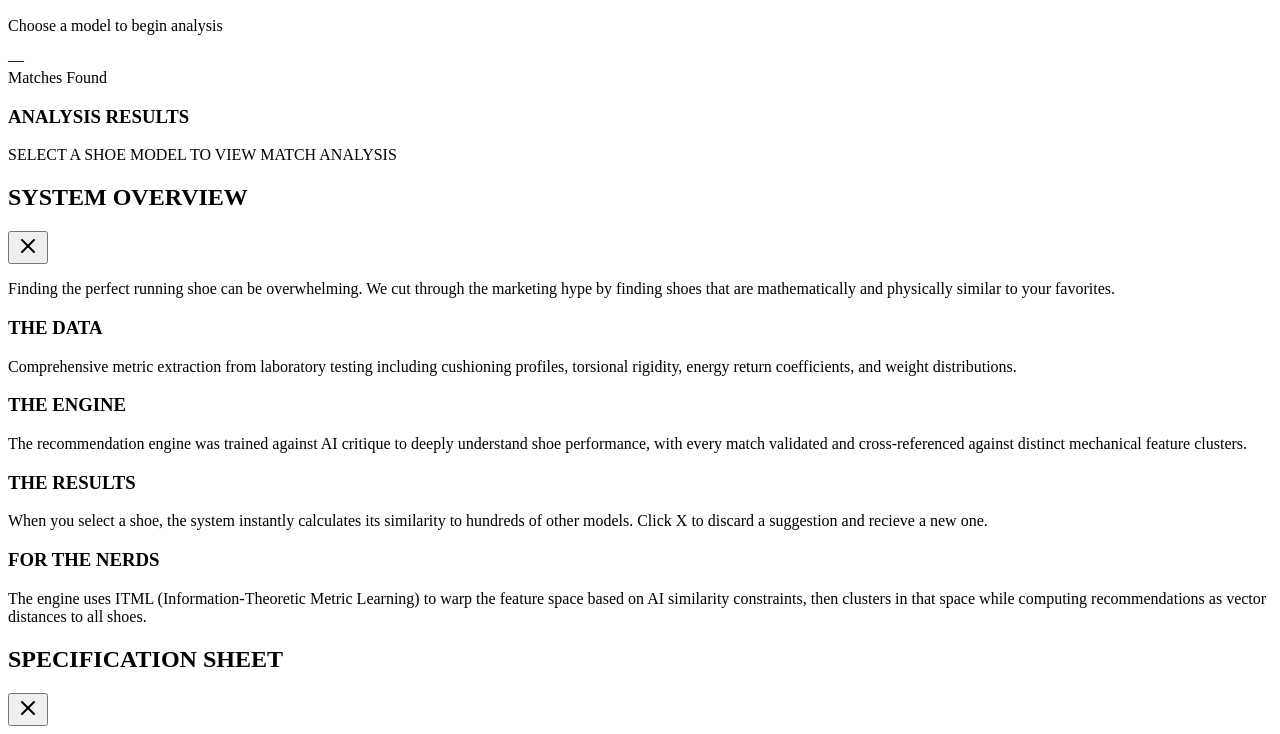
==== commit 18571b06: "Revert "First commit to match the initial style of the shoe matcher site" This reverts commit 677f15" ====
--- a/webapp/templates/index.html
+++ b/webapp/templates/index.html
@@ -8,7 +8,6 @@
     <link rel="preconnect" href="https://fonts.gstatic.com" crossorigin />
     <link href="https://fonts.googleapis.com/css2?family=Oswald:wght@400;500;600;700;800;900&family=Roboto+Mono:wght@400;500;700&family=Inter:wght@400;500;600;700&display=swap" rel="stylesheet" />
     <link rel="stylesheet" href="/static/styles.css" />
-    <link rel="stylesheet" href="/static/styles-matcher.css" />
     <script defer src="/static/app.js"></script>
   </head>
   <body>
@@ -16,14 +15,13 @@
       <div class="canvas-container">
         <div class="grid-overlay"></div>
         
-        <!-- Sidebar -->
-        <aside class="sidebar">
-          <!-- Header -->
-          <header class="sidebar-header">
-            <div class="brand-section">
-              <div class="brand-mark">SM</div>
-              <h1 class="brand-title">SHOE MATCHER</h1>
-            </div>
+        <!-- Header -->
+        <header class="header-section">
+          <div class="brand-section">
+            <div class="brand-mark">SM</div>
+            <h1 class="brand-title">SHOE MATCHER</h1>
+          </div>
+          <div class="header-actions">
             <button id="how-it-works-btn" class="how-it-works-btn" aria-label="How it works">
               <svg width="24" height="24" viewBox="0 0 24 24" fill="none" stroke="currentColor" stroke-width="2" stroke-linecap="round" stroke-linejoin="round">
                 <circle cx="12" cy="12" r="10"></circle>
@@ -31,94 +29,88 @@
                 <line x1="12" y1="17" x2="12.01" y2="17"></line>
               </svg>
             </button>
-          </header>
+          </div>
+        </header>
 
-          <!-- Control Panel -->
-          <section class="control-panel">
-            <div class="status-indicator" id="status-pill">LOADING SHOES…</div>
-            
-            <!-- Terrain Controls -->
+        <!-- Control Panel -->
+        <section class="control-panel">
+          <div class="status-indicator" id="status-pill">LOADING SHOES…</div>
+          <div class="control-grid">
             <div class="terrain-controls">
-              <label class="control-label">TERRAIN TYPE</label>
-              <div class="terrain-buttons">
-                <button class="terrain-btn active" data-terrain="Both">
-                  <svg class="terrain-icon" viewBox="0 0 24 24" fill="none" stroke="currentColor" stroke-width="2">
-                    <path d="M3 12h18m-9-9v18"></path>
-                  </svg>
-                  BOTH
-                </button>
-                <button class="terrain-btn" data-terrain="Road">
-                  <svg class="terrain-icon" viewBox="0 0 24 24" fill="none" stroke="currentColor" stroke-width="2">
-                    <line x1="4" y1="12" x2="20" y2="12"></line>
-                  </svg>
-                  ROAD
-                </button>
-                <button class="terrain-btn" data-terrain="Trail">
-                  <svg class="terrain-icon" viewBox="0 0 24 24" fill="none" stroke="currentColor" stroke-width="2">
-                    <path d="M13 7h8l-1 9H4l-1-9h8"></path>
-                    <path d="M8 12v-2l2-2 2 2v2"></path>
-                  </svg>
-                  TRAIL
-                </button>
-              </div>
+              <button class="terrain-btn active" data-terrain="Both">
+                <svg class="terrain-icon" viewBox="0 0 24 24" fill="none" stroke="currentColor" stroke-width="2">
+                  <path d="M3 12h18m-9-9v18"></path>
+                </svg>
+                BOTH
+              </button>
+              <button class="terrain-btn" data-terrain="Road">
+                <svg class="terrain-icon" viewBox="0 0 24 24" fill="none" stroke="currentColor" stroke-width="2">
+                  <line x1="4" y1="12" x2="20" y2="12"></line>
+                </svg>
+                ROAD
+              </button>
+              <button class="terrain-btn" data-terrain="Trail">
+                <svg class="terrain-icon" viewBox="0 0 24 24" fill="none" stroke="currentColor" stroke-width="2">
+                  <path d="M13 7h8l-1 9H4l-1-9h8"></path>
+                  <path d="M8 12v-2l2-2 2 2v2"></path>
+                </svg>
+                TRAIL
+              </button>
             </div>
             
-            <!-- Search Form -->
-            <div class="search-form">
-              <div class="control-group">
-                <label class="control-label">BRAND</label>
-                <select id="brand-select" class="control-select" disabled>
-                  <option>Loading brands…</option>
-                </select>
-              </div>
-              
-              <div class="control-group">
-                <label class="control-label">MODEL</label>
-                <select id="shoe-select" class="control-select" disabled>
-                  <option>Select a brand first</option>
-                </select>
-              </div>
-              
-              <button id="match-button" class="search-button" disabled> FIND MATCHES </button>
+            <div class="control-group">
+              <label class="control-label">Brand</label>
+              <select id="brand-select" class="control-select" disabled>
+                <option>Loading brands…</option>
+              </select>
             </div>
-          </section>
-        </aside>
+            
+            <div class="control-group">
+              <label class="control-label">Shoe Model</label>
+              <select id="shoe-select" class="control-select" disabled>
+                <option>Select a brand first</option>
+              </select>
+            </div>
+            
+            <button id="match-button" class="search-button" disabled>Find Matches</button>
+          </div>
+        </section>
 
-        <!-- Main Content -->
-        <main class="main-content">
-          <!-- Selected Shoe Panel -->
-          <article class="selected-shoe-panel">
-            <div class="selected-shoe-header">
-              <div class="selected-shoe-info">
-                <h2 id="matched-title" class="selected-shoe-title">SELECT SHOE</h2>
-                <p id="matched-subtitle" class="selected-shoe-subtitle">Choose a model to begin analysis</p>
-              </div>
-              <div class="selected-shoe-visualization">
+        <!-- Results Section -->
+        <main class="results-section">
+          <!-- Anchor Profile -->
+          <article class="anchor-profile">
+            <div class="anchor-header">
+              <div class="anchor-visualization">
                 <div class="radar-chart" id="anchor-radar">
                   <svg viewBox="0 0 200 200">
                     <!-- Radar chart will be drawn here -->
                   </svg>
                 </div>
               </div>
-            </div>
-            <div class="selected-shoe-metrics">
-              <div class="metric-card">
-                <div class="metric-value" id="matches-found">—</div>
-                <div class="metric-label">MATCHES FOUND</div>
-              </div>
-              <div class="metric-card" id="audience-metric" style="display: none;">
-                <div class="metric-value" id="audience-score">—</div>
-                <div class="metric-label">AUDIENCE SCORE</div>
+              <div class="anchor-info">
+                <h2 id="matched-title" class="anchor-title">SELECT SHOE</h2>
+                <p id="matched-subtitle" class="anchor-subtitle">Choose a model to begin analysis</p>
+                <div class="anchor-metrics">
+                  <div class="metric-readout">
+                    <div class="metric-value" id="matches-found">—</div>
+                    <div class="metric-label">Matches Found</div>
+                  </div>
+                  <div class="metric-readout" id="audience-metric" style="display: none;">
+                    <div class="metric-value" id="audience-score">—</div>
+                    <div class="metric-label">Audience Score</div>
+                  </div>
+                </div>
               </div>
             </div>
           </article>
 
-          <!-- Results Section -->
-          <section class="results-section">
-            <div class="results-header">
-              <h3 class="results-title">ANALYSIS RESULTS</h3>
+          <!-- Recommendations -->
+          <section class="recommendations-section">
+            <div class="recommendations-header">
+              <h3 class="recommendations-title">ANALYSIS RESULTS</h3>
             </div>
-            <div id="recommendations" class="results-grid empty-state">
+            <div id="recommendations" class="recommendations-grid empty-state">
               <div class="empty-state">
                 <p>SELECT A SHOE MODEL TO VIEW MATCH ANALYSIS</p>
               </div>
